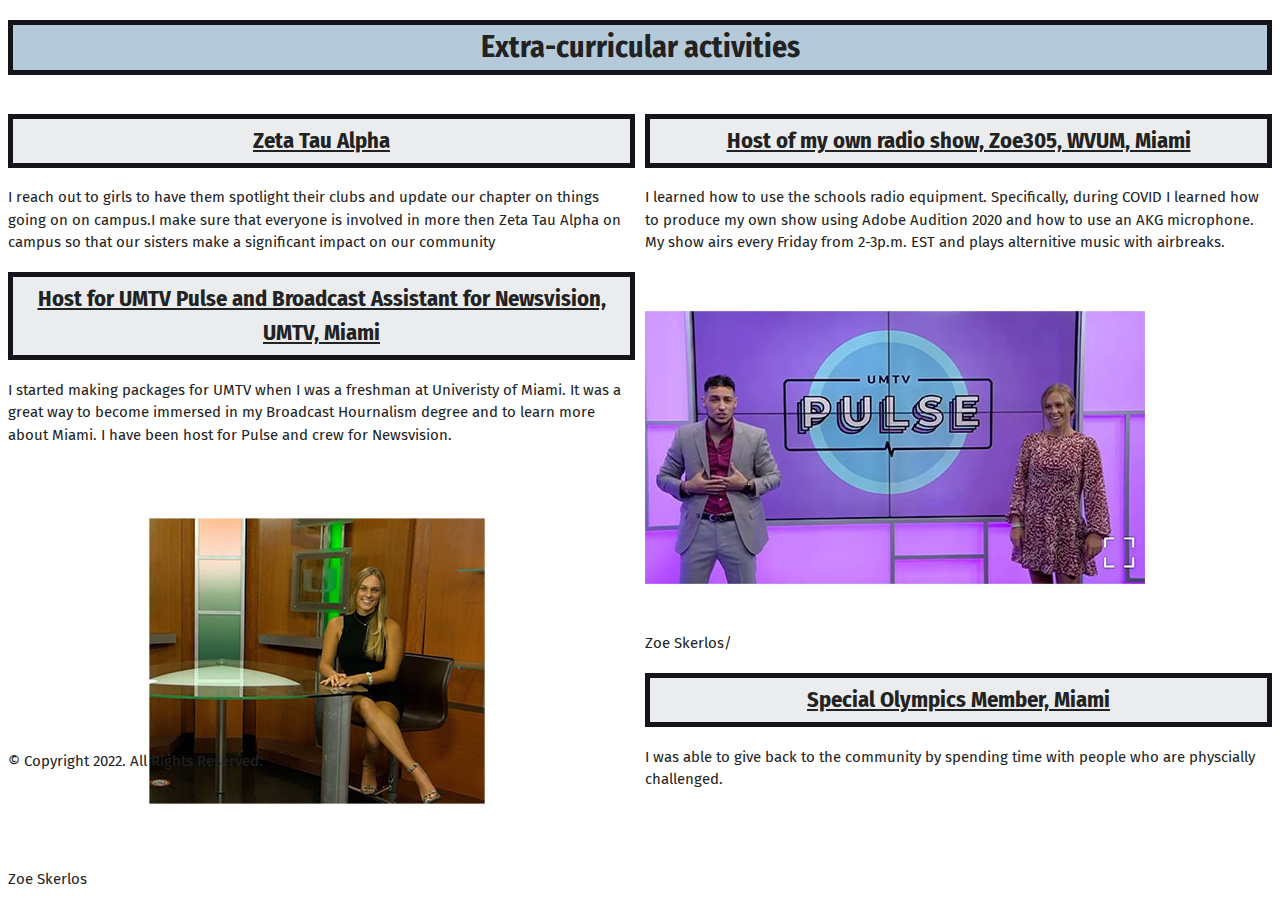
==== activities.html @ 1f6afd94 "cname" ====
<!DOCTYPE html>
<html lang="en">
  <head>
    <meta charset="utf-8" />
    <title>Extra-curricular activities</title>
  <link href="css/zoe.css" rel="stylesheet" />
</head>

<body>

  <header>
    <h1>Extra-curricular activities</h1>
  </header>


    <main class="grid">

      <section id="zta">
        <article>
          <h2>Zeta Tau Alpha</h2>

          <p>I reach out to girls to have them spotlight their clubs and update our chapter on things going on on campus.I make sure that everyone is involved in more then Zeta Tau Alpha on campus so that our sisters make a significant impact on our community</p>
        </article>



        <article>
          <h2>Host for UMTV Pulse and Broadcast Assistant for Newsvision, UMTV, Miami</h2>

          <p>I started making packages for UMTV when I was a freshman at Univeristy of Miami. It was a great way to become immersed in my Broadcast Hournalism degree and to learn more about Miami. I have been host for Pulse and crew for Newsvision. </p>
          </article>

          <article>
                  <figure>
                  <img src="images/desk.jpg" alt="Zoe"/>
                  <figcaption>Zoe Skerlos</figcaption>
                  </figure>
              </article>

      </section>

      <section id="wvum">
        <article>


          <h2>Host of my own radio show, Zoe305, WVUM, Miami</h2>

          <p> I learned how to use the schools radio equipment. Specifically, during COVID I learned how to produce my own show using Adobe Audition 2020 and how to use an AKG microphone. My show airs every Friday from 2-3p.m. EST and plays alternitive music with airbreaks. </p>
        </article>

        <article>
              <figure>
              <img src="images/pulsepic.jpg" alt="Zoe" id="pulse"/>
              <figcaption>Zoe Skerlos/<figcaption>
              </figure>
          </article>

        <article>

          <h2> Special Olympics Member, Miami </h2>

          <p> I was able to give back to the community by spending time with people who are physcially challenged. </p>
  </article>




      </section>

        </body>
          </main>


             <footer>
               <p>&copy; Copyright 2022. All Rights Reserved.</p>
             </footer>

          </html>
---- css/zoe.css ----
@import url('https://fonts.googleapis.com/css2?family=Fira+Sans+Condensed:wght@300&family=Fira+Sans:wght@500&display=swap');

body {
  font-family: "Fira Sans", "Helvetica", "Arial", sans-serif;
  line-height: 1.5;
  font-size: 15px;
  color: #222;
}

a,
a:link{
  color: #4976b9;
  text-decoration: none;
}

a:visited{
  color: #4b195d;
}

a:hover{
  color: rgb(195,16,36);
  text-decoration: underline;
}

a:active{
  color: rgb(253, 185,86);
}

h1,
h2{
  text-align: center;
  font-family: "Fira Sans Condensed", "Rockwell", "Georgia", serif;
  font weight: 300;
  background-color: rgb(235,236,237)
}

h1{
  font-stretch: expanded;
  background-color: rgb(180,201,217);
  border: 5px solid rgb(21,20,26);
}

h2{
  font-stretch: expanded;
  text-decoration: underline;
  padding: 5px;
  border: 5px solid rgb(21,20,26);
}


main{
  display: grid;
  grid-template-columns: 1fr 1fr;
  grid-template-areas:
  "header   header"
  "flag      main"
  "flag      footer"
}

ul {
 list-style-type: none;
 margin: 0;
 padding: 0;
 background-color:rgb(177,199,192);;
}

li a {
 display: block;
 color: rgb(206,223,191);
 padding: 8px 16px;
 text-align: center;
 border-bottom: 1px solid #555;
}

li a:hover {
 background-color: rgb(233,235,208);
 color: white;
}

.grid{
  display: grid;
  grid-template-columns: 1fr 1fr;
  grid-template-rows: 600px;
  grid-row-gap: 20px;
  grid-column-gap:10px
}


#introduction{
  display: grid;
  grid-template-columns: 1fr;
  padding:20px;
  margin-right: 5px;
  margin-bottom: 1px;
  margin-left: 5px;
  background-color: rgb(235,236,233)
}

figure{
  margin-left: auto;
}



#z {
  display: grid;
  width: 350px;
  height: 300px;
  padding: 30px;
  text-align: left;
  border: 5px solid rgb(21,20,26);
  margin: 5px;
  margin-right: 60px;
  margin-top: 20px;
  background-color: rgb(235,236,233)
}

#img{
  display: grid;
  width: 350px;
  height: 300px;
  padding: 30px;
  text-align: left;
  border: 5px solid rgb(21,20,26);
  margin: 5px;
  margin-right: 60px;
  margin-top: 20px;
  background-color: rgb(235,236,233);

}

#experience {
  font-stretch: expanded;
  text-align: left;
  padding: 5px;
  border: 5px solid rgb(21,20,26)
}

#education{
  grid-template-columns: 1fr 1fr;
  padding: 5px;
  border: 5px solid rgb(21,20,26)
}

.ss{
  padding: 10px;
  margin: 2px;
}

.rs{
  padding: 10px;
  margin: 2px;
}

.restaurant{
  padding: 10px;
  margin: 2px;
}



#desk{
padding: .5px;
}
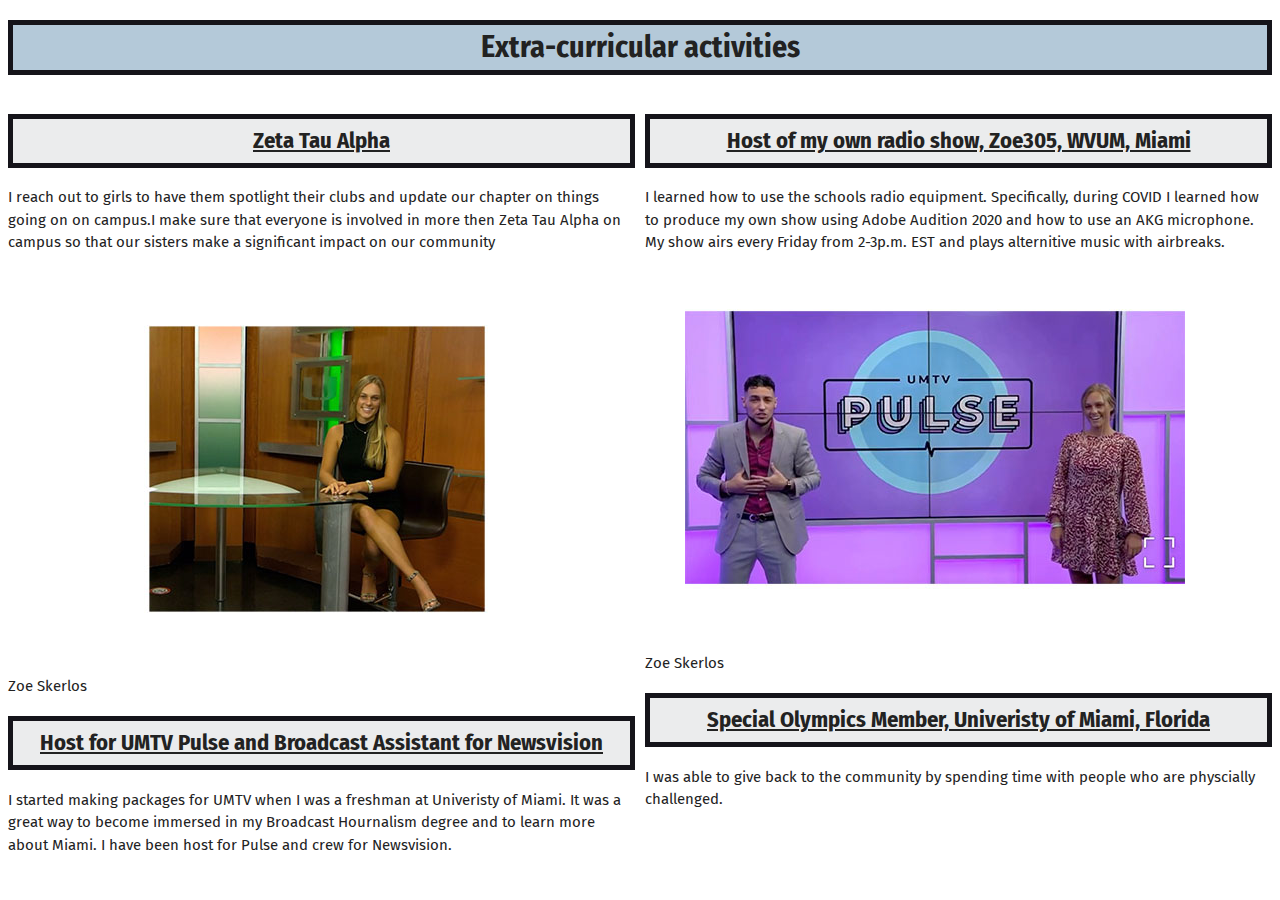
==== commit 9e289120: "activities" ====
--- a/activities.html
+++ b/activities.html
@@ -3,7 +3,7 @@
   <head>
     <meta charset="utf-8" />
     <title>Extra-curricular activities</title>
-  <link href="css/zoe.css" rel="stylesheet" />
+  <link href="css/zoe.css" rel="stylesheet"/>
 </head>
 
 <body>
@@ -22,20 +22,21 @@
           <p>I reach out to girls to have them spotlight their clubs and update our chapter on things going on on campus.I make sure that everyone is involved in more then Zeta Tau Alpha on campus so that our sisters make a significant impact on our community</p>
         </article>
 
+        <article>
+                <figure>
+                <img src="images/desk.jpg" alt="Zoe">
+                <figcaption>Zoe Skerlos</figcaption>
+                </figure>
+        </article>
 
 
         <article>
-          <h2>Host for UMTV Pulse and Broadcast Assistant for Newsvision, UMTV, Miami</h2>
+          <h2>Host for UMTV Pulse and Broadcast Assistant for Newsvision</h2>
 
           <p>I started making packages for UMTV when I was a freshman at Univeristy of Miami. It was a great way to become immersed in my Broadcast Hournalism degree and to learn more about Miami. I have been host for Pulse and crew for Newsvision. </p>
           </article>
 
-          <article>
-                  <figure>
-                  <img src="images/desk.jpg" alt="Zoe"/>
-                  <figcaption>Zoe Skerlos</figcaption>
-                  </figure>
-              </article>
+
 
       </section>
 
@@ -48,31 +49,24 @@
           <p> I learned how to use the schools radio equipment. Specifically, during COVID I learned how to produce my own show using Adobe Audition 2020 and how to use an AKG microphone. My show airs every Friday from 2-3p.m. EST and plays alternitive music with airbreaks. </p>
         </article>
 
-        <article>
-              <figure>
-              <img src="images/pulsepic.jpg" alt="Zoe" id="pulse"/>
-              <figcaption>Zoe Skerlos/<figcaption>
-              </figure>
-          </article>
+
+
+                  <figure>
+                  <img src="images/pulsepic.jpg" alt="Zoe" id="pulse"/>
+                    <figcaption>Zoe Skerlos</figcaption>
+                  </figure>
 
         <article>
 
-          <h2> Special Olympics Member, Miami </h2>
+          <h2> Special Olympics Member, Univeristy of Miami, Florida  </h2>
 
           <p> I was able to give back to the community by spending time with people who are physcially challenged. </p>
-  </article>
 
-
-
+    </article>
 
       </section>
 
-        </body>
-          </main>
 
-
-             <footer>
-               <p>&copy; Copyright 2022. All Rights Reserved.</p>
-             </footer>
-
-          </html>
+    </main>
+     </body>
+      </html>
--- a/css/zoe.css
+++ b/css/zoe.css
@@ -160,5 +160,12 @@
 
 
 #desk{
-padding: .5px;
+padding: 5px;
 }
+
+#pulse{
+padding-left: 40px;
+padding-right: 5px;
+padding-bottom: 20px;
+border: 5px
+}
